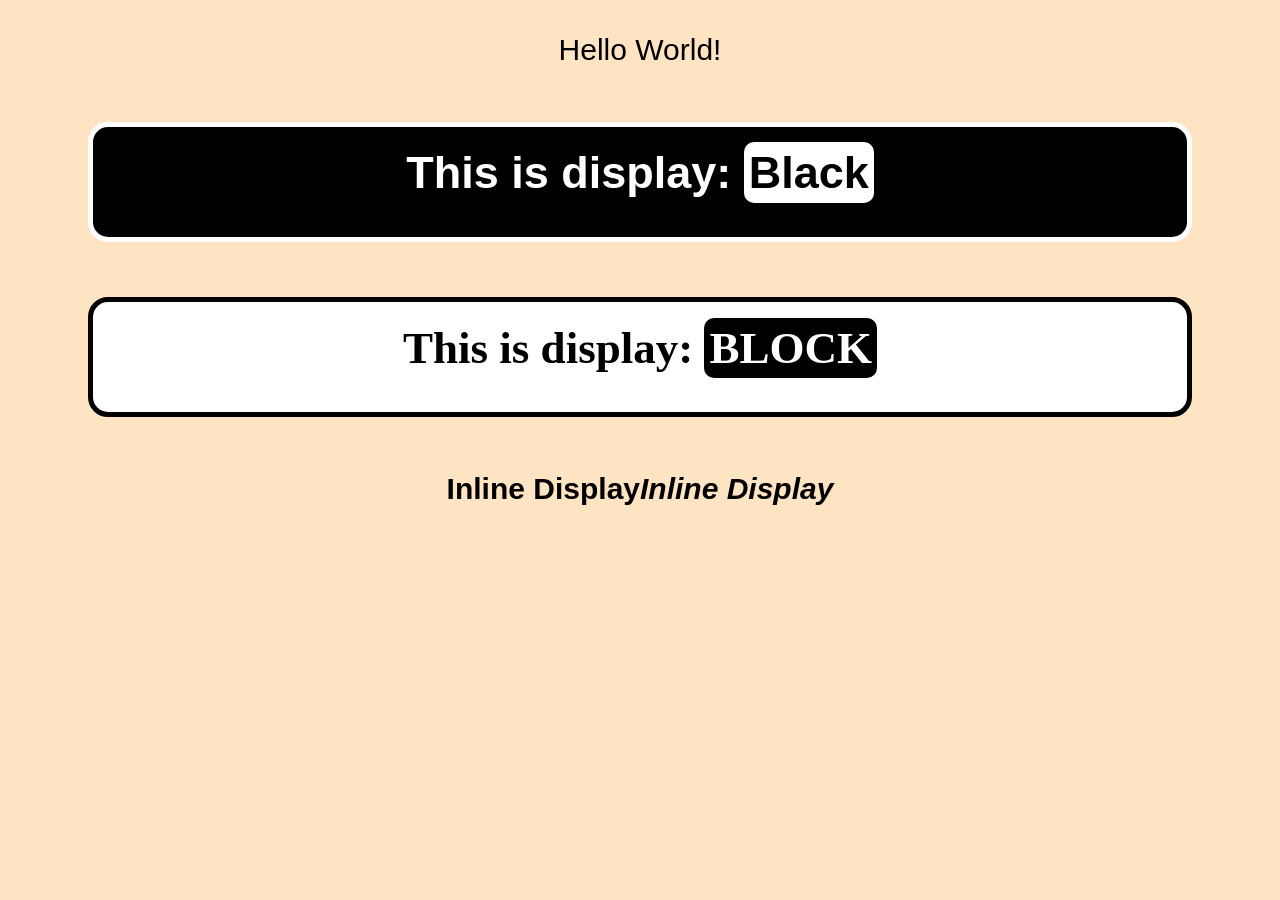
==== index.html @ 97a2c52b "Rename display.html to index.html" ====
<!DOCTYPE html>
<html lang="en">
<head>
    <meta charset="UTF-8">
    <meta name="viewport" content="width=device-width, initial-scale=1.0">
    <title>Display CSSSSSSSSSSSSSSS</title>
    <link rel="stylesheet" href="style.css">
</head>
<body>
    Hello World!
    <h1>This is display: <b style="color: black;background-color: white;padding: 5px;border-radius: 10px;">Black</b></h1>
    <h2>This is display: <b style="color: white;background-color: black;padding: 5px;border-radius: 10px;">BLOCK</b></h2>
    <b background-color: white;>Inline Display</b><b><i>Inline Display</i></b>
</body>
</html>
---- style.css ----
body{  
    background-color:bisque;
    text-align: center;
    font-family: 'Franklin Gothic Medium', 'Arial Narrow', Arial, sans-serif;
    font-size: 30px;
    padding: 25px;
}
h1{
    font-family: sans-serif;
    font-size: 45px;
    color:white;
    background-color: black;
    border-radius: 20px;
    border: 5px solid white;
    height: 70px;
    margin: 55px;
    padding: 20px;
    text-align: center;
}
h2{
    font-family: cursive;
    font-size: 45px;
    color:black;
    background-color: white;
    border-radius: 20px;
    border: 5px solid black;
    height: 70px;
    margin: 55px;
    padding: 20px;
    text-align: center;
}
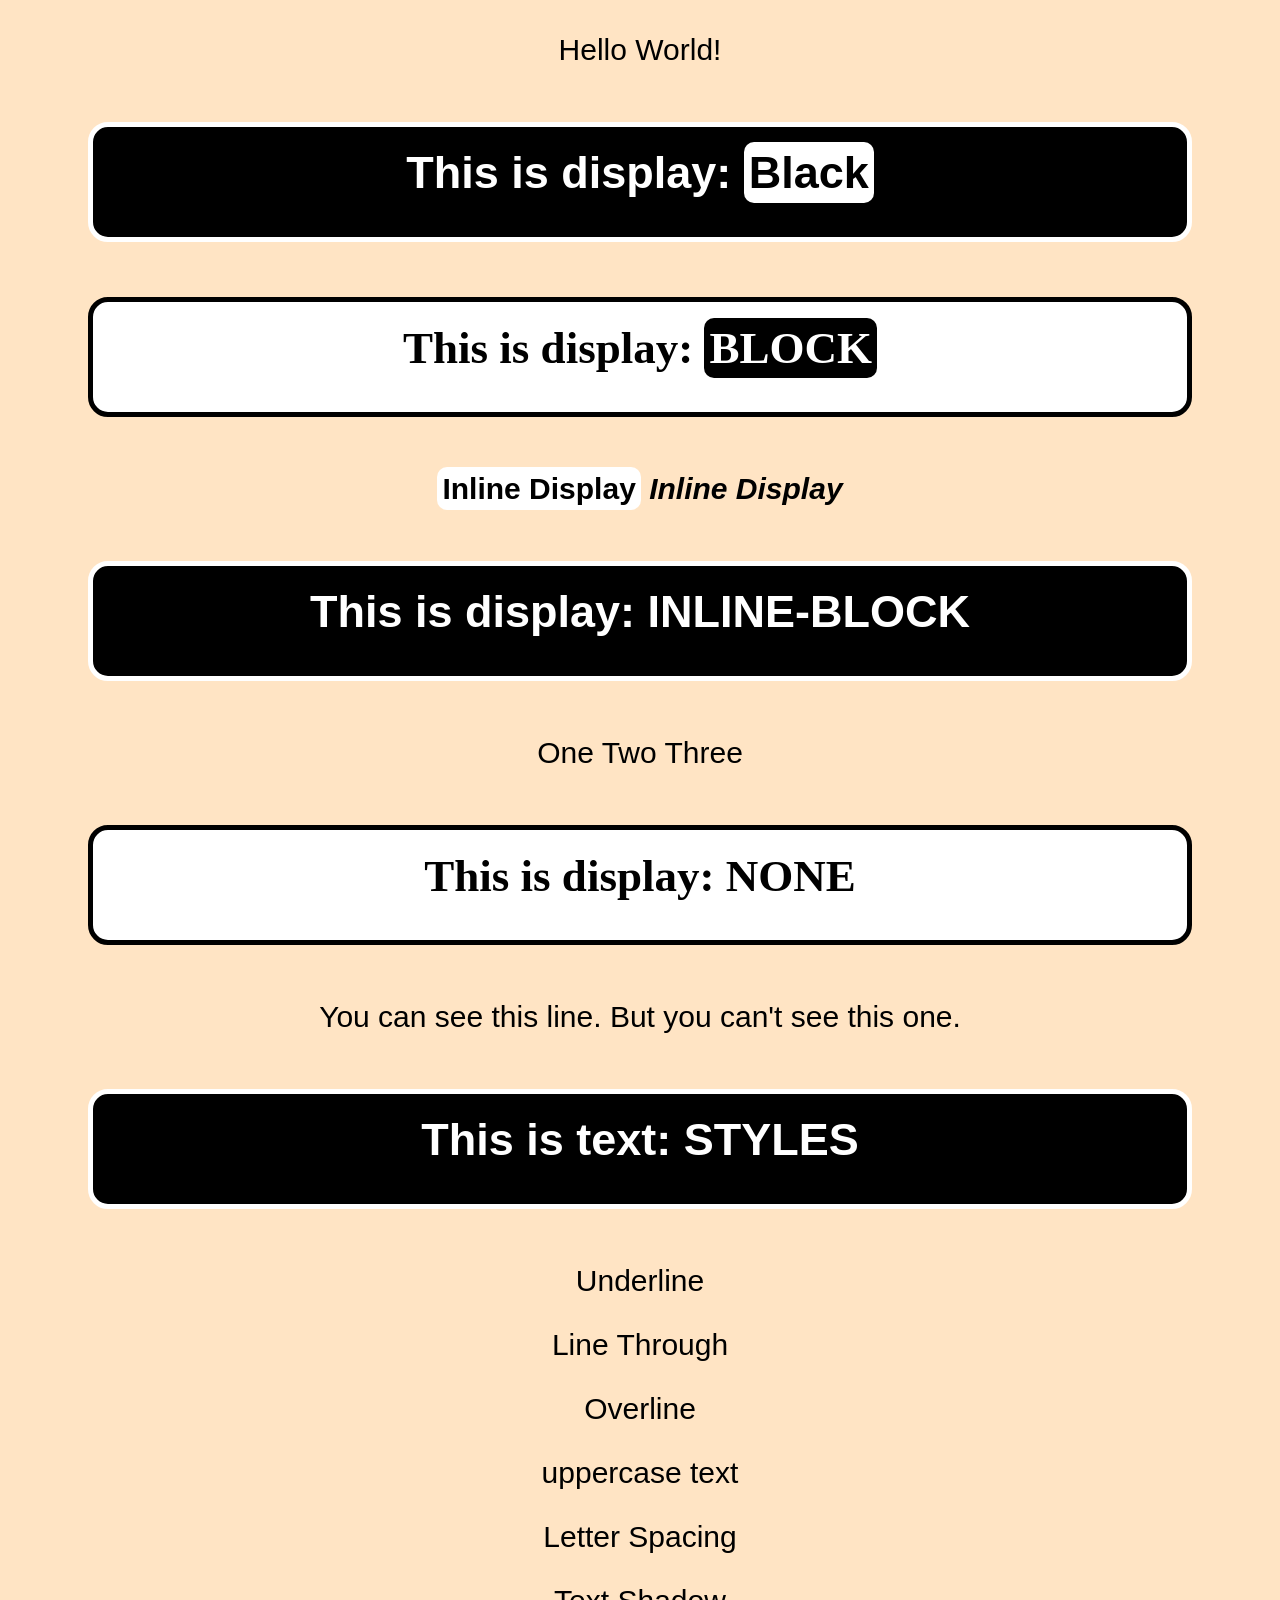
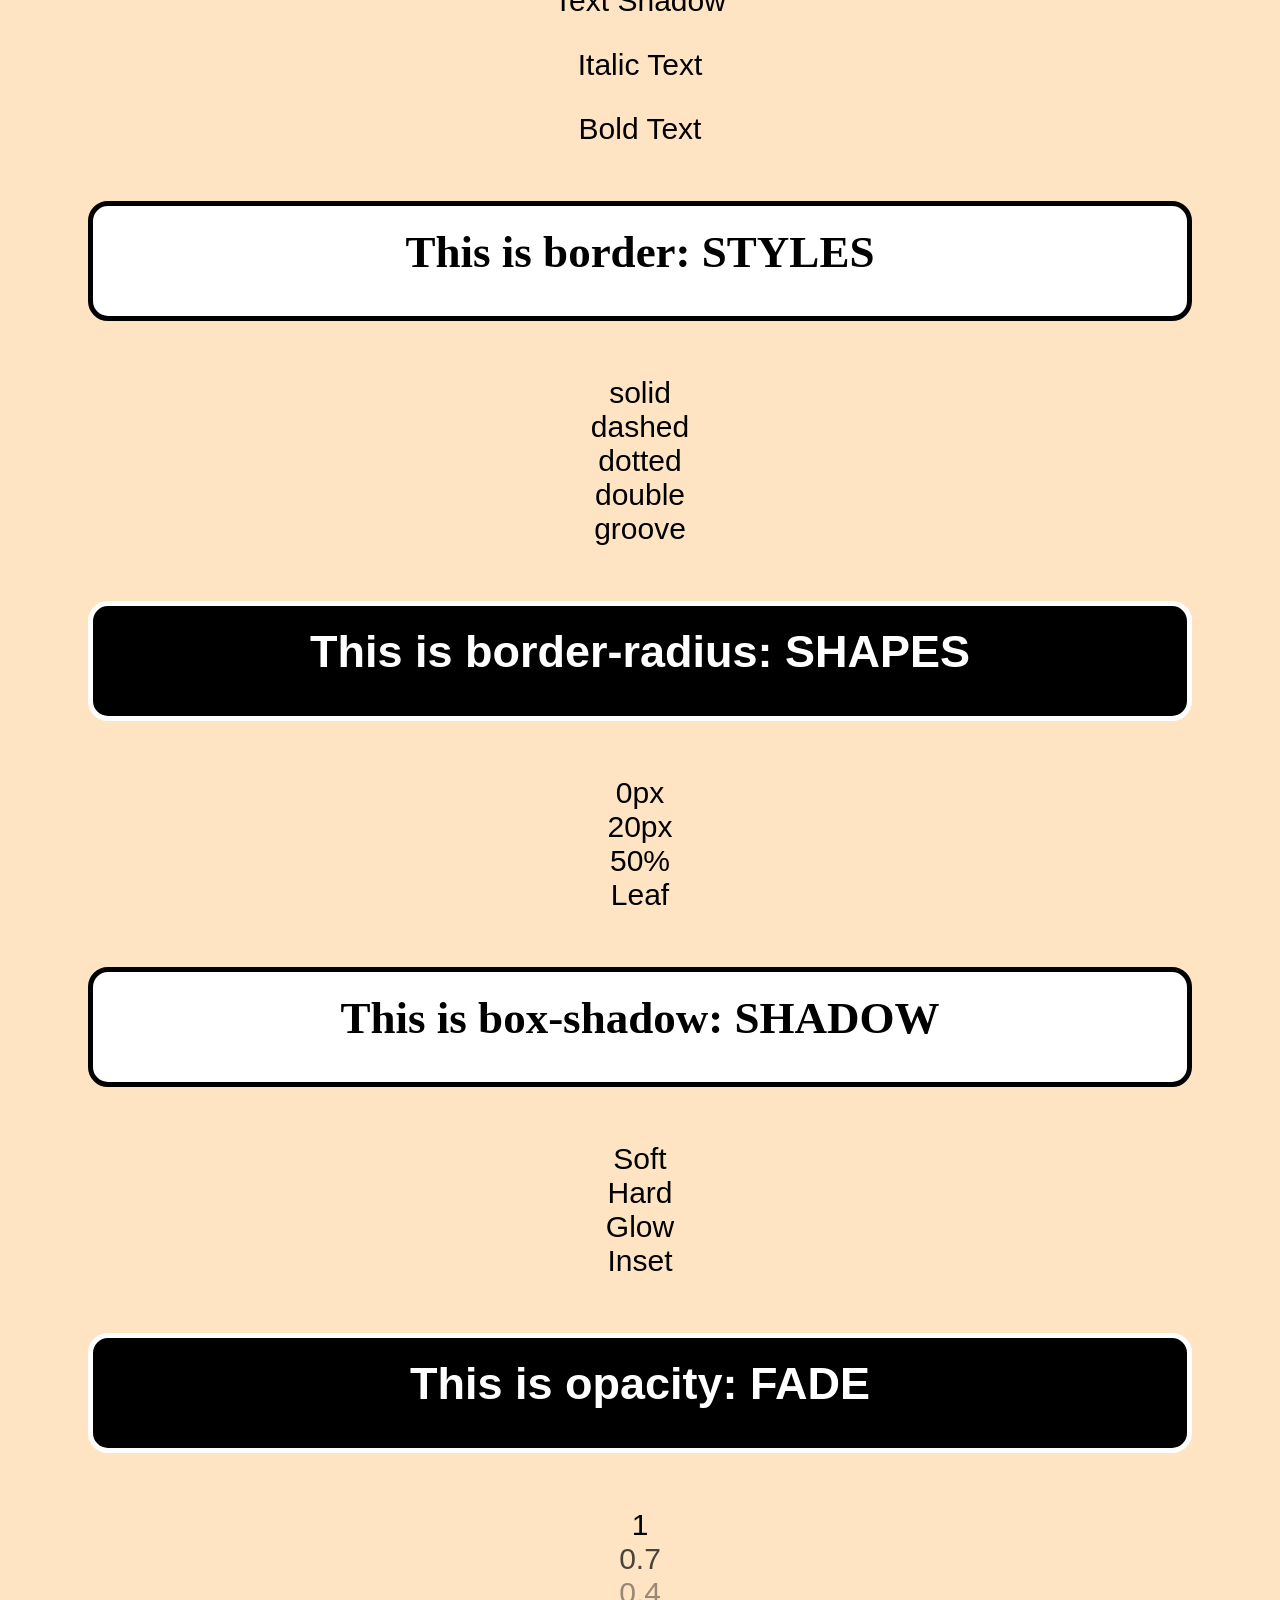
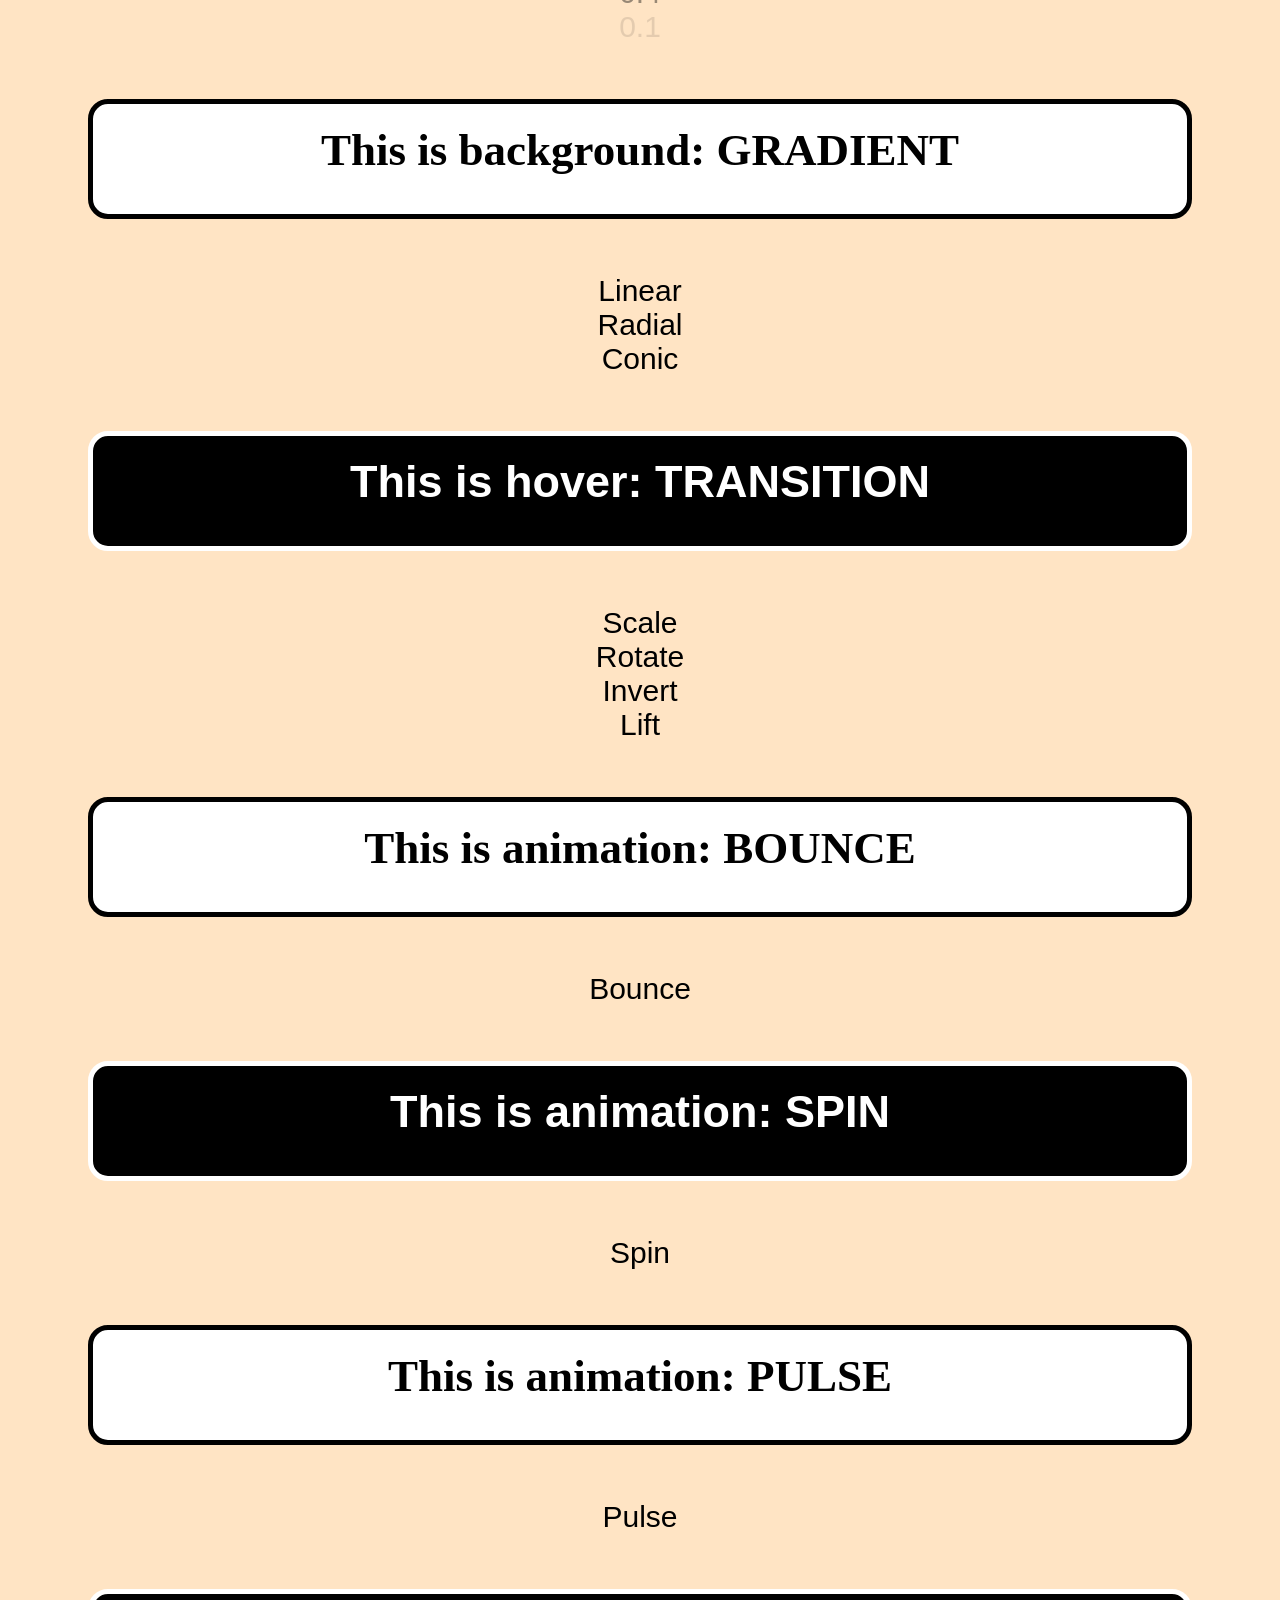
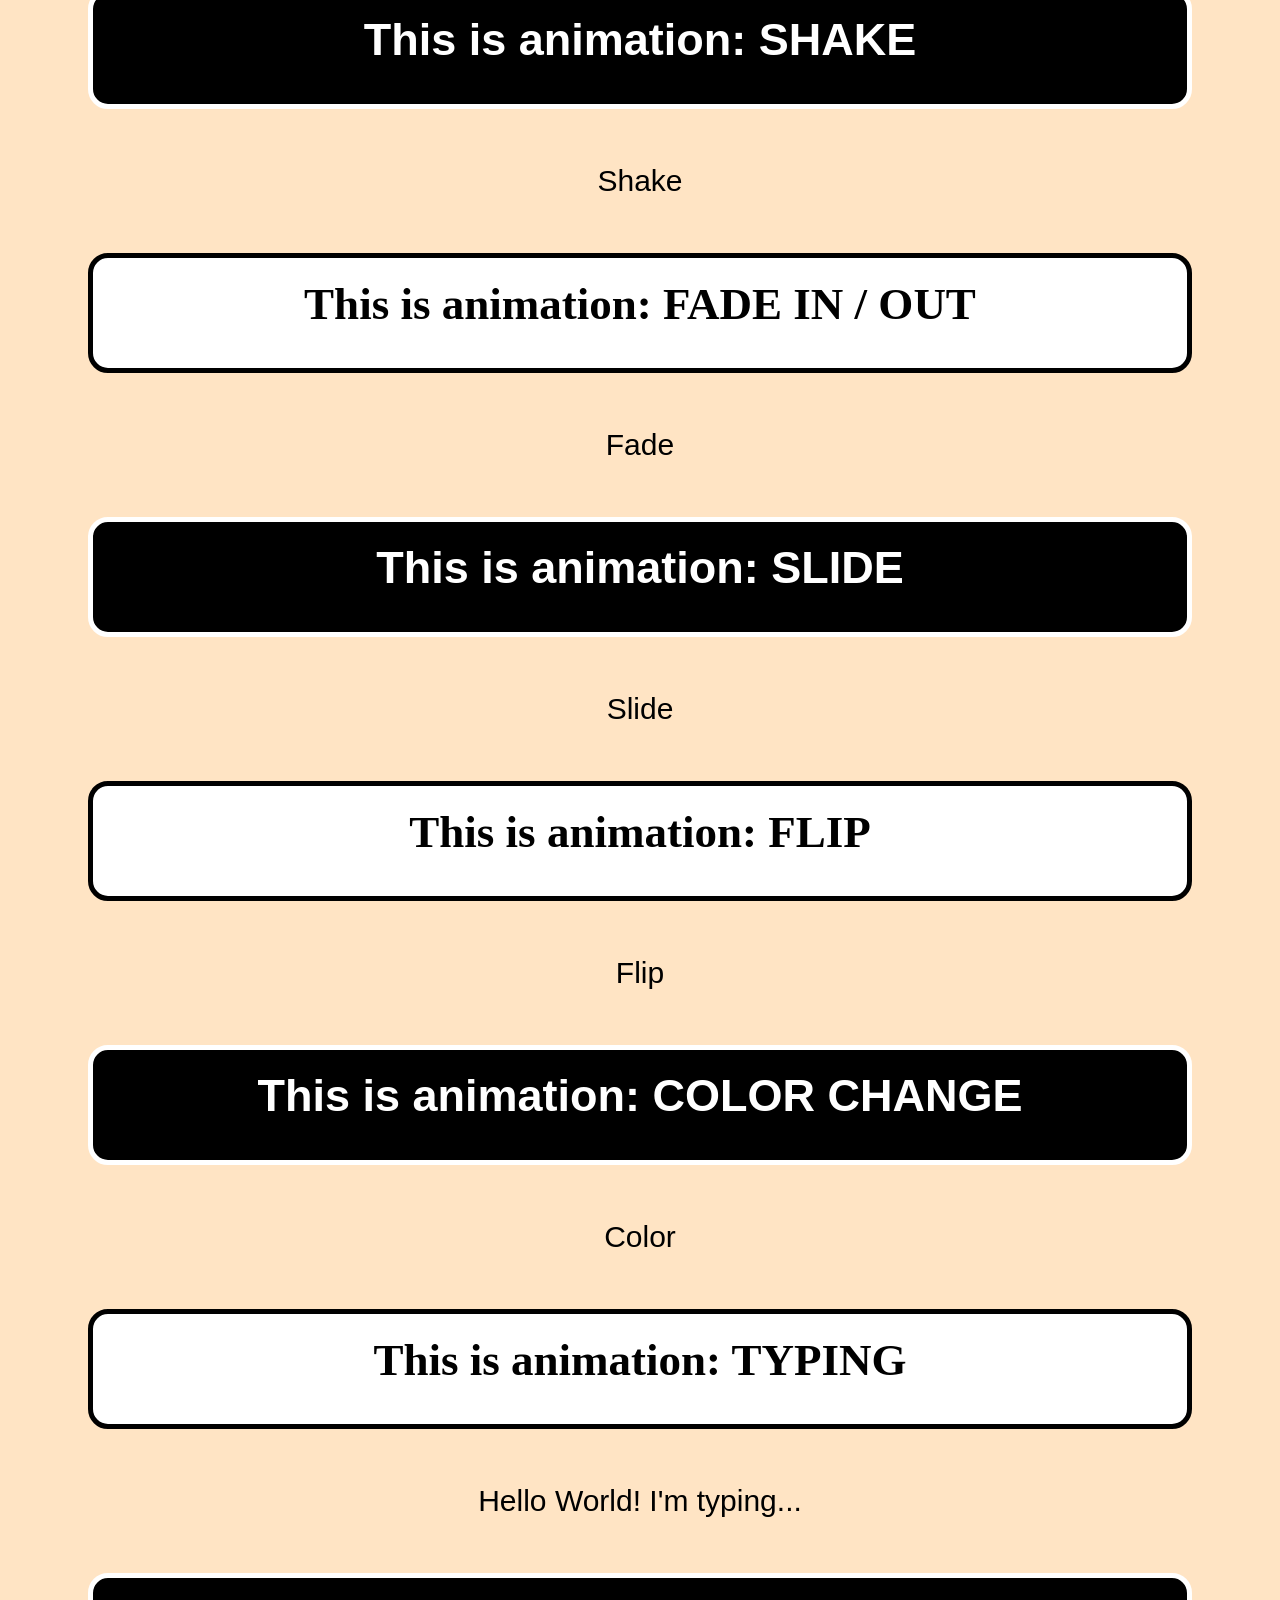
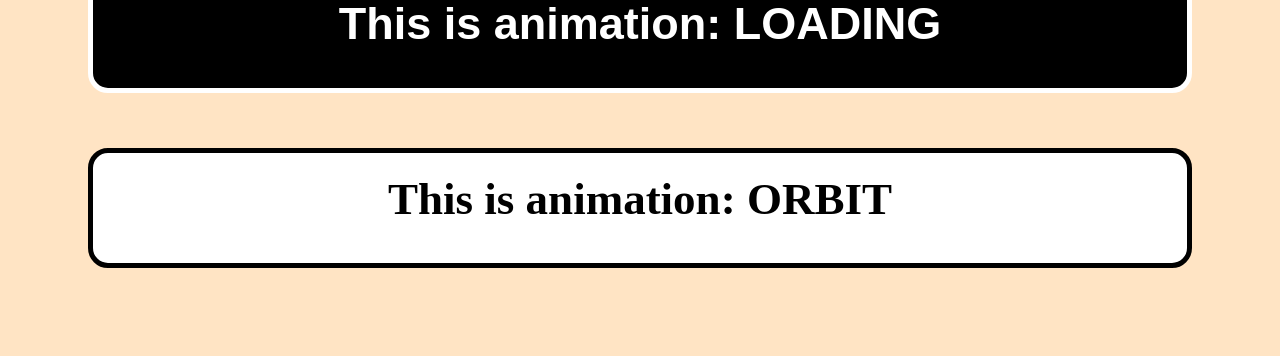
==== commit c3749b99: "Replaces old file with the new and finished one. Ooops, Accidentally uploaded old file." ====
--- a/index.html
+++ b/index.html
@@ -8,8 +8,117 @@
 </head>
 <body>
     Hello World!
+
     <h1>This is display: <b style="color: black;background-color: white;padding: 5px;border-radius: 10px;">Black</b></h1>
     <h2>This is display: <b style="color: white;background-color: black;padding: 5px;border-radius: 10px;">BLOCK</b></h2>
-    <b background-color: white;>Inline Display</b><b><i>Inline Display</i></b>
+    <b style="background-color: white; padding: 5px; border-radius: 10px;">Inline Display</b>
+    <b><i>Inline Display</i></b>
+
+    <h1>This is display: <b class="tag-white">INLINE-BLOCK</b></h1>
+    <div class="demo-row">
+        <span class="ib">One</span>
+        <span class="ib">Two</span>
+        <span class="ib">Three</span>
+    </div>
+
+    <h2>This is display: <b class="tag-black">NONE</b></h2>
+    <p>You can see this line.<span class="hidden"> But you can't see this one.</span></p>
+
+    <h1>This is text: <b class="tag-white">STYLES</b></h1>
+    <p class="underline">Underline</p>
+    <p class="line-through">Line Through</p>
+    <p class="overline">Overline</p>
+    <p class="uppercase">uppercase text</p>
+    <p class="spaced">Letter Spacing</p>
+    <p class="shadow">Text Shadow</p>
+    <p class="italic">Italic Text</p>
+    <p class="bold">Bold Text</p>
+
+    <h2>This is border: <b class="tag-black">STYLES</b></h2>
+    <div class="demo-row">
+        <div class="box white b-solid">solid</div>
+        <div class="box white b-dashed">dashed</div>
+        <div class="box white b-dotted">dotted</div>
+        <div class="box white b-double">double</div>
+        <div class="box white b-groove">groove</div>
+    </div>
+
+    <h1>This is border-radius: <b class="tag-white">SHAPES</b></h1>
+    <div class="demo-row">
+        <div class="box square">0px</div>
+        <div class="box rounded">20px</div>
+        <div class="box circle">50%</div>
+        <div class="box leaf">Leaf</div>
+    </div>
+
+    <h2>This is box-shadow: <b class="tag-black">SHADOW</b></h2>
+    <div class="demo-row">
+        <div class="box white shadow-soft">Soft</div>
+        <div class="box white shadow-hard">Hard</div>
+        <div class="box white shadow-glow">Glow</div>
+        <div class="box white shadow-inset">Inset</div>
+    </div>
+
+    <h1>This is opacity: <b class="tag-white">FADE</b></h1>
+    <div class="demo-row">
+        <div class="box" style="opacity: 1;">1</div>
+        <div class="box" style="opacity: 0.7;">0.7</div>
+        <div class="box" style="opacity: 0.4;">0.4</div>
+        <div class="box" style="opacity: 0.1;">0.1</div>
+    </div>
+
+    <h2>This is background: <b class="tag-black">GRADIENT</b></h2>
+    <div class="demo-row">
+        <div class="box grad-linear">Linear</div>
+        <div class="box grad-radial">Radial</div>
+        <div class="box grad-conic">Conic</div>
+    </div>
+
+    <h1>This is hover: <b class="tag-white">TRANSITION</b></h1>
+    <div class="demo-row">
+        <div class="box hover-scale">Scale</div>
+        <div class="box hover-rotate">Rotate</div>
+        <div class="box hover-invert">Invert</div>
+        <div class="box hover-lift">Lift</div>
+    </div>
+
+    <h2>This is animation: <b class="tag-black">BOUNCE</b></h2>
+    <div class="demo-row"><div class="box white anim-bounce">Bounce</div></div>
+
+    <h1>This is animation: <b class="tag-white">SPIN</b></h1>
+    <div class="demo-row"><div class="box anim-spin">Spin</div></div>
+
+    <h2>This is animation: <b class="tag-black">PULSE</b></h2>
+    <div class="demo-row"><div class="box white anim-pulse">Pulse</div></div>
+
+    <h1>This is animation: <b class="tag-white">SHAKE</b></h1>
+    <div class="demo-row"><div class="box anim-shake">Shake</div></div>
+
+    <h2>This is animation: <b class="tag-black">FADE IN / OUT</b></h2>
+    <div class="demo-row"><div class="box white anim-fade">Fade</div></div>
+
+    <h1>This is animation: <b class="tag-white">SLIDE</b></h1>
+    <div class="slide-track"><div class="box anim-slide">Slide</div></div>
+
+    <h2>This is animation: <b class="tag-black">FLIP</b></h2>
+    <div class="demo-row"><div class="box white anim-flip">Flip</div></div>
+
+    <h1>This is animation: <b class="tag-white">COLOR CHANGE</b></h1>
+    <div class="demo-row"><div class="box anim-color">Color</div></div>
+
+    <h2>This is animation: <b class="tag-black">TYPING</b></h2>
+    <p class="typing">Hello World! I'm typing...</p>
+
+    <h1>This is animation: <b class="tag-white">LOADING</b></h1>
+    <div class="demo-row">
+        <div class="dot d1"></div>
+        <div class="dot d2"></div>
+        <div class="dot d3"></div>
+    </div>
+
+    <h2>This is animation: <b class="tag-black">ORBIT</b></h2>
+    <div class="orbit">
+        <div class="planet"></div>
+    </div>
 </body>
 </html>
